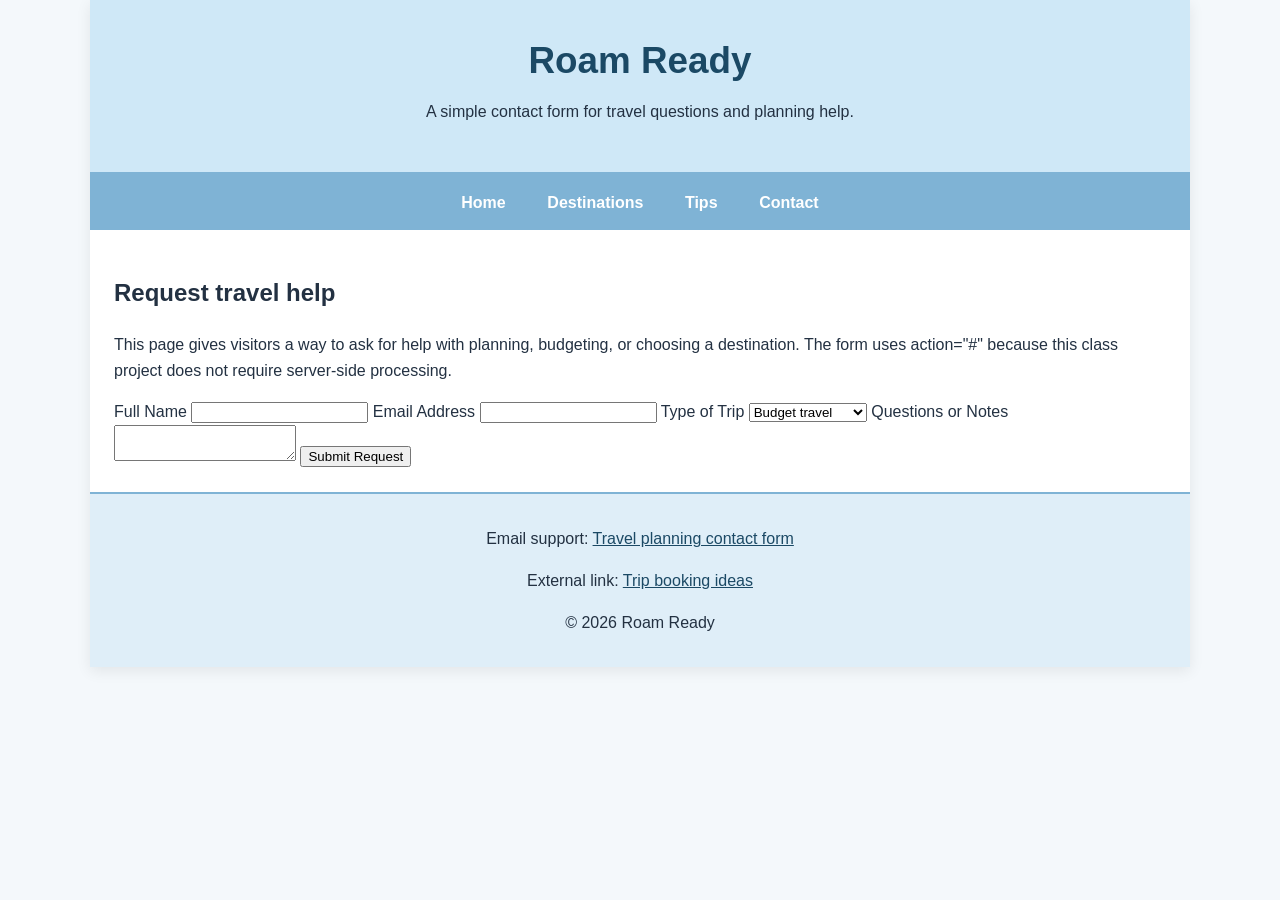
==== contact.html @ 04a2b81e "Add files via upload" ====
<!DOCTYPE html>
<html lang="en">
<head>
  <meta charset="utf-8" />
  <meta name="viewport" content="width=device-width, initial-scale=1.0" />
  <meta name="description" content="Contact Roam Ready with travel questions and trip planning requests." />
  <meta name="keywords" content="contact form, travel planning, trip questions" />
  <meta name="author" content="Jalen Artiles" />
  <title>Roam Ready | Contact</title>
  <link rel="stylesheet" href="styles.css" />
</head>
<body>
  <div id="wrapper">
    <header>
      <h1>Roam Ready</h1>
      <p class="tagline">A simple contact form for travel questions and planning help.</p>
    </header>

    <nav>
      <ul>
        <li><a href="index.html">Home</a></li>
        <li><a href="destinations.html">Destinations</a></li>
        <li><a href="tips.html">Tips</a></li>
        <li><a class="active" href="contact.html">Contact</a></li>
      </ul>
    </nav>

    <main>
      <section class="form-box">
        <h2>Request travel help</h2>
        <p>
          This page gives visitors a way to ask for help with planning, budgeting, or choosing a destination.
          The form uses action="#" because this class project does not require server-side processing.
        </p>

        <form action="#" method="post">
          <label for="fullname">Full Name</label>
          <input type="text" id="fullname" name="fullname" required />

          <label for="email">Email Address</label>
          <input type="email" id="email" name="email" required />

          <label for="triptype">Type of Trip</label>
          <select id="triptype" name="triptype">
            <option>Budget travel</option>
            <option>Weekend trip</option>
            <option>International trip</option>
            <option>Family vacation</option>
          </select>

          <label for="message">Questions or Notes</label>
          <textarea id="message" name="message"></textarea>

          <button type="submit">Submit Request</button>
        </form>
      </section>
    </main>

    <footer>
      <p>Email support: <a href="contact.html">Travel planning contact form</a></p>
      <p>External link: <a href="https://www.expedia.com/" target="_blank" rel="noopener noreferrer">Trip booking ideas</a></p>
      <p>&copy; 2026 Roam Ready</p>
    </footer>
  </div>
</body>
</html>
---- styles.css ----
body {
  margin: 0;
  font-family: Arial, Helvetica, sans-serif;
  background-color: #f4f8fb;
  color: #233142;
  line-height: 1.6;
}

#wrapper {
  width: 90%;
  max-width: 1100px;
  margin: 0 auto;
  background-color: #ffffff;
  box-shadow: 0 4px 14px rgba(0, 0, 0, 0.08);
}

header {
  background-color: #cfe8f7;
  text-align: center;
  padding: 2rem 1rem;
  border-bottom: 3px solid #7fb3d5;
}

header h1 {
  margin: 0;
  font-size: 2.3rem;
  color: #1b4965;
}

.tagline {
  margin-top: 0.5rem;
  font-size: 1rem;
}

nav {
  background-color: #7fb3d5;
}

nav ul {
  list-style-type: none;
  margin: 0;
  padding: 0;
  display: flex;
  justify-content: center;
  flex-wrap: wrap;
}

nav li {
  margin: 0;
}

nav a {
  display: block;
  padding: 0.9rem 1.3rem;
  color: #ffffff;
  text-decoration: none;
  font-weight: bold;
}

nav a:hover {
  background-color: #1b4965;
}

main {
  padding: 1.5rem;
}

.hero {
  display: flex;
  flex-wrap: wrap;
  gap: 1.5rem;
  align-items: center;
  margin-bottom: 2rem;
}

.hero img {
  width: 100%;
  max-width: 460px;
  border-radius: 12px;
}

.hero-text {
  flex: 1 1 280px;
}

.button {
  display: inline-block;
  margin-top: 0.8rem;
  padding: 0.7rem 1rem;
  background-color: #1b4965;
  color: #ffffff;
  text-decoration: none;
  border-radius: 6px;
}

.cards {
  display: flex;
  flex-wrap: wrap;
  gap: 1.2rem;
  margin-bottom: 2rem;
}

.card {
  flex: 1 1 250px;
  padding: 1rem;
  border: 1px solid #d7e3ec;
  border-radius: 10px;
  background-color: #f8fbfd;
}

.card img {
  width: 100%;
  max-width: 320px;
  display: block;
  margin: 0 auto 0.8rem auto;
}

.highlights {
  background-color: #eef6fb;
  padding: 1rem 1.2rem;
  border-left: 5px solid #7fb3d5;
}

footer {
  text-align: center;
  padding: 1rem;
  background-color: #dfeef8;
  border-top: 2px solid #7fb3d5;
}

footer a {
  color: #1b4965;
}
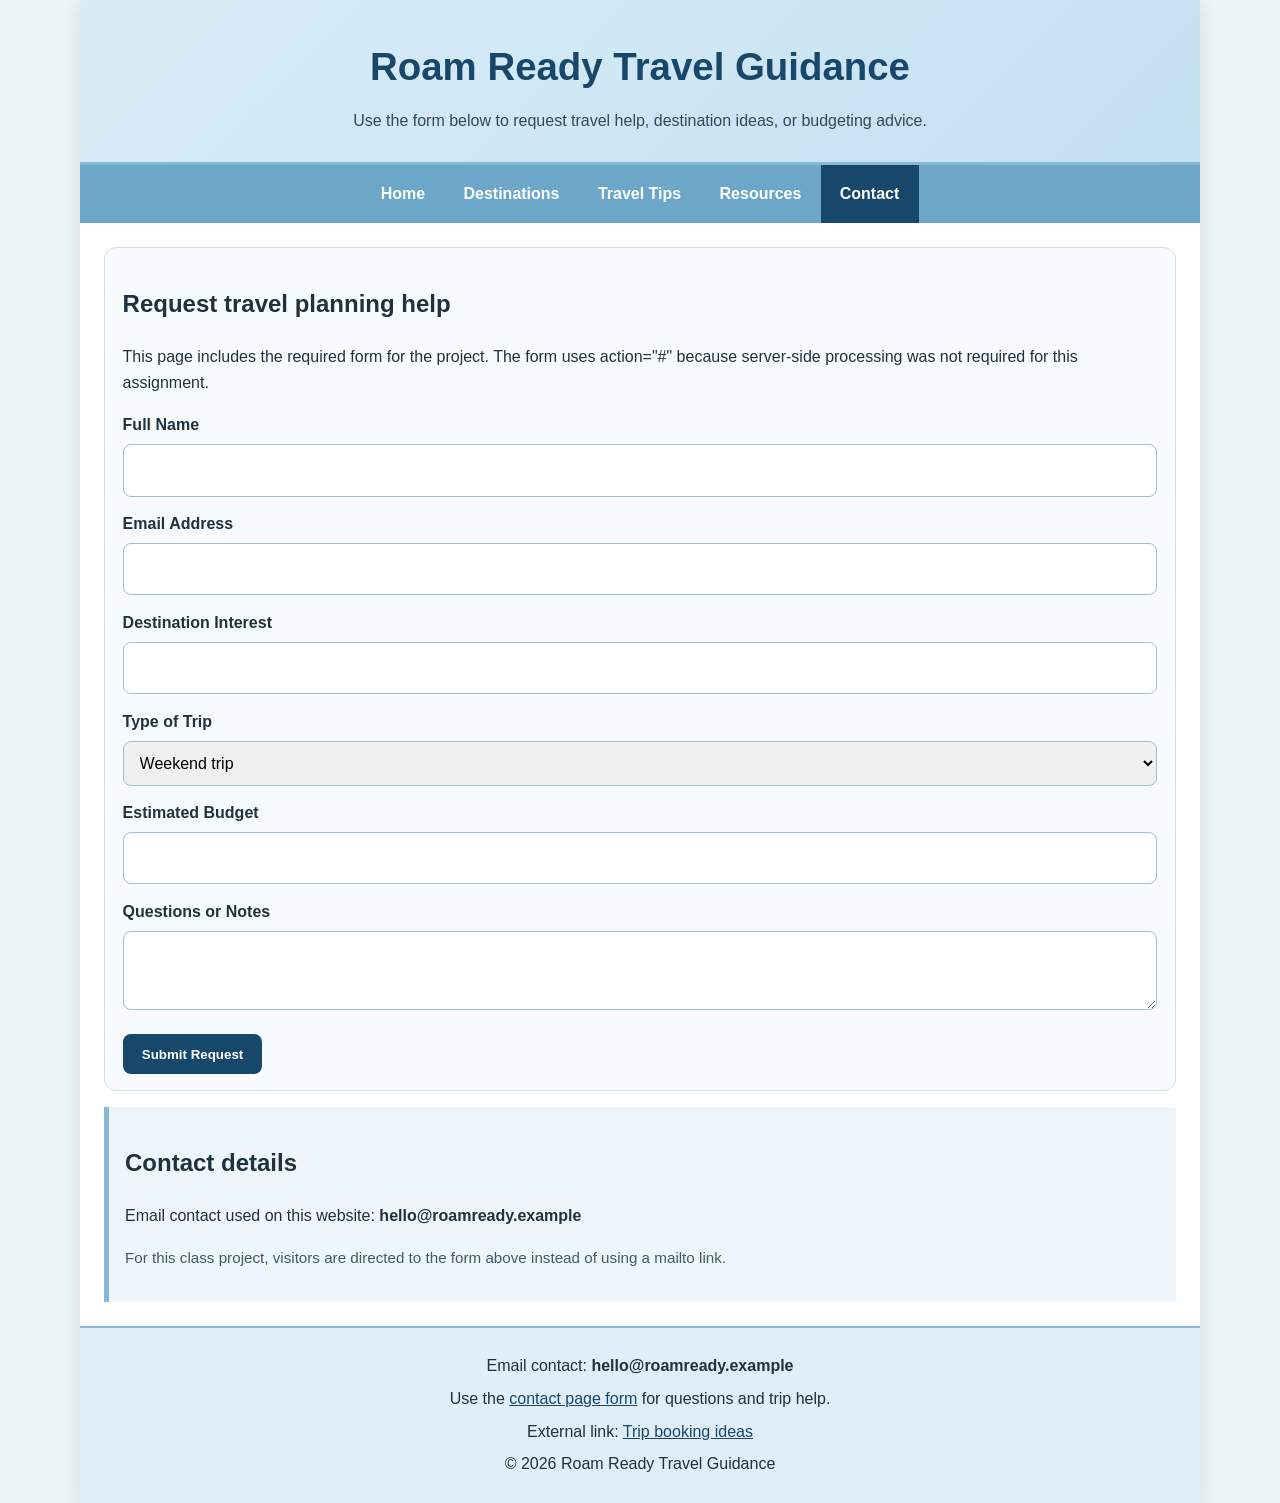
==== commit 3f5cbc4f: "Add files via upload" ====
--- a/contact.html
+++ b/contact.html
@@ -3,34 +3,35 @@
 <head>
   <meta charset="utf-8" />
   <meta name="viewport" content="width=device-width, initial-scale=1.0" />
-  <meta name="description" content="Contact Roam Ready with travel questions and trip planning requests." />
-  <meta name="keywords" content="contact form, travel planning, trip questions" />
+  <meta name="description" content="Contact Roam Ready using a travel planning form with multiple fields for questions, destination interest, and budget notes." />
+  <meta name="keywords" content="contact form, travel questions, trip planning form, travel help" />
   <meta name="author" content="Jalen Artiles" />
-  <title>Roam Ready | Contact</title>
+  <title>Roam Ready Travel Guidance | Contact</title>
   <link rel="stylesheet" href="styles.css" />
 </head>
 <body>
+  <a class="skip-link" href="#maincontent">Skip to main content</a>
   <div id="wrapper">
     <header>
-      <h1>Roam Ready</h1>
-      <p class="tagline">A simple contact form for travel questions and planning help.</p>
+      <h1 class="logo-title">Roam Ready Travel Guidance</h1>
+      <p class="tagline">Use the form below to request travel help, destination ideas, or budgeting advice.</p>
     </header>
 
-    <nav>
+    <nav aria-label="Main navigation">
       <ul>
         <li><a href="index.html">Home</a></li>
         <li><a href="destinations.html">Destinations</a></li>
-        <li><a href="tips.html">Tips</a></li>
-        <li><a class="active" href="contact.html">Contact</a></li>
+        <li><a href="tips.html">Travel Tips</a></li>
+        <li><a href="resources.html">Resources</a></li>
+        <li><a class="active" aria-current="page" href="contact.html">Contact</a></li>
       </ul>
     </nav>
 
-    <main>
-      <section class="form-box">
-        <h2>Request travel help</h2>
+    <main id="maincontent">
+      <section class="form-panel">
+        <h2>Request travel planning help</h2>
         <p>
-          This page gives visitors a way to ask for help with planning, budgeting, or choosing a destination.
-          The form uses action="#" because this class project does not require server-side processing.
+          This page includes the required form for the project. The form uses action="#" because server-side processing was not required for this assignment.
         </p>
 
         <form action="#" method="post">
@@ -40,13 +41,19 @@
           <label for="email">Email Address</label>
           <input type="email" id="email" name="email" required />
 
+          <label for="destination">Destination Interest</label>
+          <input type="text" id="destination" name="destination" />
+
           <label for="triptype">Type of Trip</label>
           <select id="triptype" name="triptype">
+            <option>Weekend trip</option>
             <option>Budget travel</option>
-            <option>Weekend trip</option>
             <option>International trip</option>
             <option>Family vacation</option>
           </select>
+
+          <label for="budget">Estimated Budget</label>
+          <input type="text" id="budget" name="budget" />
 
           <label for="message">Questions or Notes</label>
           <textarea id="message" name="message"></textarea>
@@ -54,12 +61,19 @@
           <button type="submit">Submit Request</button>
         </form>
       </section>
+
+      <section class="address-box">
+        <h2>Contact details</h2>
+        <p>Email contact used on this website: <strong>hello@roamready.example</strong></p>
+        <p class="small-note">For this class project, visitors are directed to the form above instead of using a mailto link.</p>
+      </section>
     </main>
 
     <footer>
-      <p>Email support: <a href="contact.html">Travel planning contact form</a></p>
+      <p>Email contact: <strong>hello@roamready.example</strong></p>
+      <p>Use the <a href="contact.html">contact page form</a> for questions and trip help.</p>
       <p>External link: <a href="https://www.expedia.com/" target="_blank" rel="noopener noreferrer">Trip booking ideas</a></p>
-      <p>&copy; 2026 Roam Ready</p>
+      <p>&copy; 2026 Roam Ready Travel Guidance</p>
     </footer>
   </div>
 </body>
--- a/styles.css
+++ b/styles.css
@@ -1,133 +1,264 @@
+html {
+  scroll-behavior: smooth;
+}
+
 body {
   margin: 0;
   font-family: Arial, Helvetica, sans-serif;
-  background-color: #f4f8fb;
-  color: #233142;
-  line-height: 1.6;
+  background: #edf4f8;
+  color: #20313f;
+  line-height: 1.65;
+}
+
+.skip-link {
+  position: absolute;
+  left: -9999px;
+  top: 0;
+}
+
+.skip-link:focus {
+  left: 1rem;
+  top: 1rem;
+  background: #0f4c81;
+  color: #ffffff;
+  padding: 0.75rem 1rem;
+  z-index: 1000;
 }
 
 #wrapper {
-  width: 90%;
-  max-width: 1100px;
+  width: 92%;
+  max-width: 1120px;
   margin: 0 auto;
-  background-color: #ffffff;
-  box-shadow: 0 4px 14px rgba(0, 0, 0, 0.08);
+  background: #ffffff;
+  box-shadow: 0 6px 18px rgba(32, 49, 63, 0.12);
 }
 
 header {
-  background-color: #cfe8f7;
+  background: linear-gradient(135deg, #d9edf8, #c5e0f0);
   text-align: center;
-  padding: 2rem 1rem;
-  border-bottom: 3px solid #7fb3d5;
-}
-
-header h1 {
+  padding: 2.2rem 1rem 1.7rem;
+  border-bottom: 3px solid #86b8d8;
+}
+
+.logo-title {
   margin: 0;
-  font-size: 2.3rem;
-  color: #1b4965;
+  color: #17486b;
+  font-size: 2.4rem;
 }
 
 .tagline {
-  margin-top: 0.5rem;
-  font-size: 1rem;
+  margin: 0.6rem 0 0;
+  color: #30495c;
 }
 
 nav {
-  background-color: #7fb3d5;
+  background: #6ca7ca;
 }
 
 nav ul {
-  list-style-type: none;
+  list-style: none;
+  display: flex;
+  justify-content: center;
+  gap: 0;
+  flex-wrap: wrap;
   margin: 0;
   padding: 0;
-  display: flex;
-  justify-content: center;
-  flex-wrap: wrap;
-}
-
-nav li {
-  margin: 0;
 }
 
 nav a {
+  color: #ffffff;
+  text-decoration: none;
   display: block;
-  padding: 0.9rem 1.3rem;
-  color: #ffffff;
-  text-decoration: none;
+  padding: 1rem 1.2rem;
   font-weight: bold;
 }
 
-nav a:hover {
-  background-color: #1b4965;
+nav a:hover,
+nav a:focus,
+nav a.active {
+  background: #17486b;
+  outline: none;
 }
 
 main {
   padding: 1.5rem;
 }
 
-.hero {
+.hero,
+.two-column,
+.feature-grid {
   display: flex;
   flex-wrap: wrap;
   gap: 1.5rem;
+  align-items: stretch;
+  margin-bottom: 2rem;
+}
+
+.hero {
   align-items: center;
-  margin-bottom: 2rem;
-}
-
-.hero img {
-  width: 100%;
-  max-width: 460px;
+}
+
+.hero img,
+.two-column img,
+.card img {
+  width: 100%;
   border-radius: 12px;
 }
 
-.hero-text {
+.hero img,
+.two-column img {
+  max-width: 470px;
+}
+
+.hero-text,
+.panel,
+.card,
+.text-panel {
   flex: 1 1 280px;
+}
+
+.card,
+.callout,
+.form-panel,
+.video-panel,
+.table-panel,
+.resources-panel {
+  background: #f7fbfd;
+  border: 1px solid #d0e0ea;
+  border-radius: 12px;
+  padding: 1rem 1.1rem;
+}
+
+.button-row {
+  display: flex;
+  flex-wrap: wrap;
+  gap: 0.8rem;
+  margin-top: 1rem;
 }
 
 .button {
   display: inline-block;
-  margin-top: 0.8rem;
-  padding: 0.7rem 1rem;
-  background-color: #1b4965;
+  background: #17486b;
   color: #ffffff;
   text-decoration: none;
-  border-radius: 6px;
-}
-
-.cards {
-  display: flex;
-  flex-wrap: wrap;
-  gap: 1.2rem;
-  margin-bottom: 2rem;
-}
-
-.card {
-  flex: 1 1 250px;
+  padding: 0.75rem 1rem;
+  border-radius: 8px;
+}
+
+.button.secondary {
+  background: #4e7e9d;
+}
+
+ul.checklist,
+ol.checklist {
+  padding-left: 1.25rem;
+}
+
+table {
+  width: 100%;
+  border-collapse: collapse;
+  margin-top: 1rem;
+}
+
+th,
+td {
+  border: 2px solid #b8d3e4;
+  padding: 0.8rem;
+  text-align: left;
+}
+
+th {
+  background: #dcecf6;
+  color: #17486b;
+}
+
+tr:nth-child(even) {
+  background: #f8fbfd;
+}
+
+label {
+  display: block;
+  font-weight: bold;
+  margin-top: 0.9rem;
+}
+
+input,
+select,
+textarea {
+  width: 100%;
+  box-sizing: border-box;
+  border: 1px solid #9ebed1;
+  border-radius: 8px;
+  padding: 0.75rem;
+  margin-top: 0.35rem;
+  font: inherit;
+}
+
+button {
+  margin-top: 1rem;
+  border: none;
+  background: #17486b;
+  color: #ffffff;
+  border-radius: 8px;
+  padding: 0.8rem 1.2rem;
+  font-weight: bold;
+  cursor: pointer;
+}
+
+a:focus,
+button:focus,
+input:focus,
+select:focus,
+textarea:focus {
+  outline: 3px solid #ffbf47;
+  outline-offset: 2px;
+}
+
+video {
+  width: 100%;
+  max-width: 760px;
+  display: block;
+  border-radius: 12px;
+  margin: 1rem auto 0;
+}
+
+footer {
+  background: #dfeef7;
+  border-top: 2px solid #86b8d8;
+  padding: 1.2rem;
+}
+
+footer p {
+  margin: 0.4rem 0;
+  text-align: center;
+}
+
+footer a {
+  color: #17486b;
+}
+
+.address-box {
+  background: #eef6fb;
+  border-left: 5px solid #86b8d8;
   padding: 1rem;
-  border: 1px solid #d7e3ec;
-  border-radius: 10px;
-  background-color: #f8fbfd;
-}
-
-.card img {
-  width: 100%;
-  max-width: 320px;
-  display: block;
-  margin: 0 auto 0.8rem auto;
-}
-
-.highlights {
-  background-color: #eef6fb;
-  padding: 1rem 1.2rem;
-  border-left: 5px solid #7fb3d5;
-}
-
-footer {
-  text-align: center;
-  padding: 1rem;
-  background-color: #dfeef8;
-  border-top: 2px solid #7fb3d5;
-}
-
-footer a {
-  color: #1b4965;
-}
+  margin-top: 1rem;
+}
+
+.small-note {
+  font-size: 0.95rem;
+  color: #425a6b;
+}
+
+@media (max-width: 720px) {
+  #wrapper {
+    width: 96%;
+  }
+
+  .logo-title {
+    font-size: 1.95rem;
+  }
+
+  main {
+    padding: 1rem;
+  }
+}
